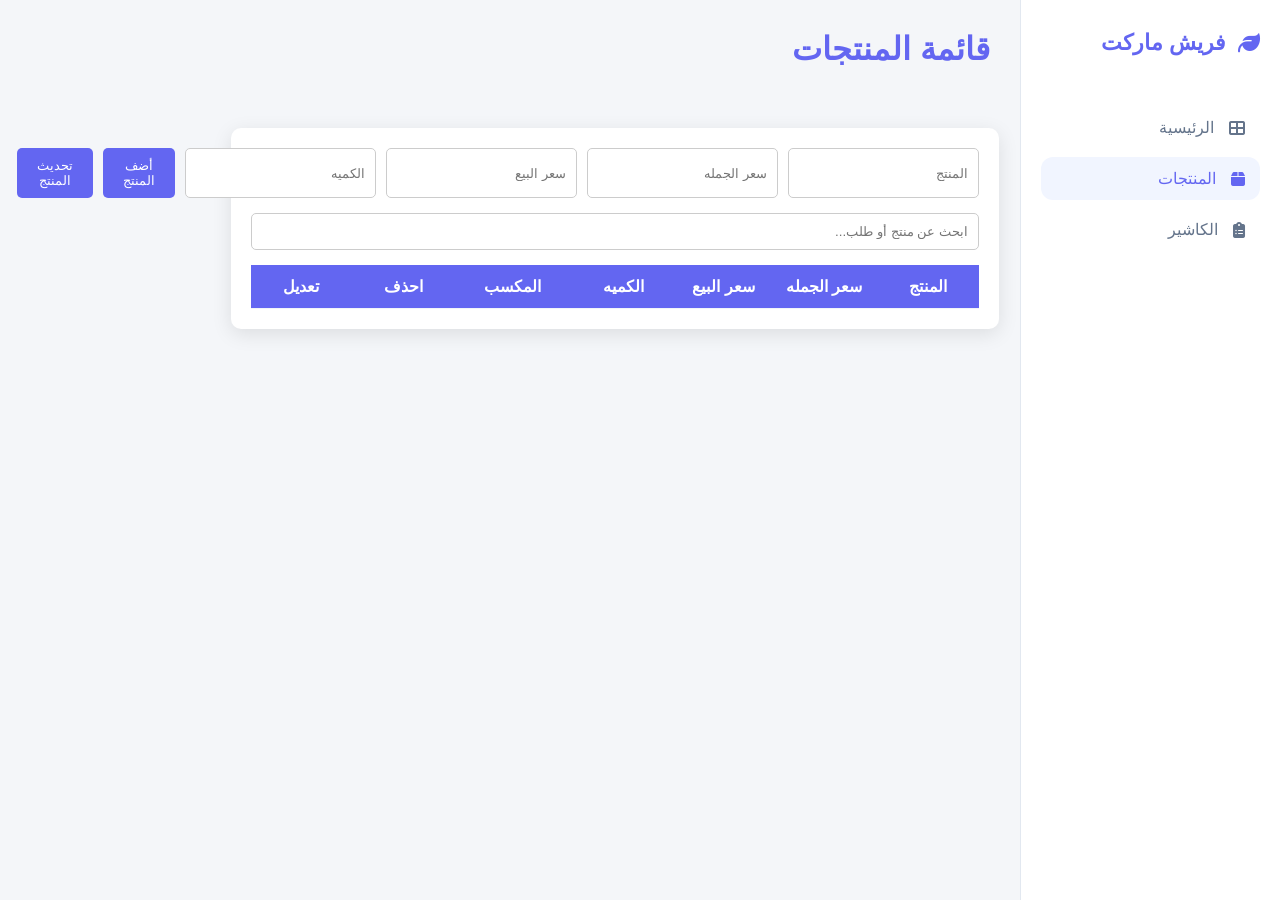
==== pro.html @ d2c5668c "Add files via upload" ====
<!DOCTYPE html>
<html lang="ar" dir="rtl">

<head>
   <meta charset="UTF-8">
   <meta name="viewport" content="width=device-width, initial-scale=1.0">
   <title>إدارة المنتجات - فريش ماركت</title>
   <link rel="stylesheet" href="style.css">
   <link rel="shortcut icon" href="/46271.jpg">
   <link rel="stylesheet" href="pro.css">
   <link rel="stylesheet" href="https://cdnjs.cloudflare.com/ajax/libs/font-awesome/6.4.0/css/all.min.css">
</head>

<body>
   <div class="dashboard-container">
      <aside class="sidebar">
         <div class="logo"><i class="fas fa-leaf"></i> <span>فريش ماركت</span></div>
         <nav>
            <a href="index.html"><i class="fas fa-th-large"></i> الرئيسية</a>
            <a href="pro.html" class="active"><i class="fas fa-box"></i> المنتجات</a>
            <a href="bills.html"><i class="fas fa-clipboard-list"></i> الكاشير</a>
         </nav>
      </aside>

      <main class="main-content">
         <header class="top-header">
            <div class="page-title">
               <h1>قائمة المنتجات</h1>
            </div>
         </header>

         <div class="container">
            <div class="form">
               <input type="text" id="name" placeholder="المنتج">
               <input type="number" id="price" placeholder="سعر الجمله">
               <input type="number" id="old_price" placeholder="سعر البيع">
               <input type="text" id="count" placeholder="الكميه">
               <button onclick="addProduct()" id="submitBtn">أضف المنتج</button>
               <button class="update">تحديث المنتج</button>
            </div>

            <input type="text" id="search" placeholder="ابحث عن منتج أو طلب..." onkeyup="searchProduct()">

            <table>
               <thead>
                  <tr class="tr1">
                     <th>المنتج</th>
                     <th>سعر الجمله</th>
                     <th>سعر البيع</th>
                     <th>الكميه</th>
                     <th>المكسب</th>
                     <th>احذف</th>
                     <th>تعديل</th>
                  </tr>
               </thead>
               <tbody id="tableBody">
               </tbody>
            </table>
         </div>
         </section>
      </main>
   </div>
   <script src="product.js"></script>
</body>


</html>
---- style.css ----
:root {
  --bg-color: #f8f9fe;
  --sidebar-color: #ffffff;
  --primary-color: #6366f1;
  --text-main: #1e293b;
  --text-muted: #64748b;
  --white: #ffffff;
  --shadow: 0 4px 20px rgba(0, 0, 0, 0.03);
}

* {
  margin: 0;
  padding: 0;
  box-sizing: border-box;
  font-family: "Segoe UI", Tahoma, Geneva, Verdana, sans-serif;
}

body {
  background-color: var(--bg-color);
  color: var(--text-main);
}

.dashboard-container {
  display: flex;
  height: 100vh;
}

/* Sidebar */
.sidebar {
  width: 260px;
  background: var(--sidebar-color);
  border-left: 1px solid #e2e8f0;
  display: flex;
  flex-direction: column;
  padding: 30px 20px;
}

.logo {
  display: flex;
  align-items: center;
  gap: 12px;
  font-size: 22px;
  font-weight: bold;
  color: var(--primary-color);
  margin-bottom: 50px;
}

.sidebar nav {
  flex: 1;
}

.sidebar nav a {
  display: flex;
  align-items: center;
  gap: 15px;
  padding: 12px 15px;
  text-decoration: none;
  color: var(--text-muted);
  border-radius: 12px;
  margin-bottom: 8px;
  transition: 0.3s;
}

.sidebar nav a:hover,
.sidebar nav a.active {
  background: #f1f5ff;
  color: var(--primary-color);
}

/* Main Content */
.main-content {
  flex: 1;
  padding: 30px;
  overflow-y: auto;
}

.top-header {
  display: flex;
  justify-content: space-between;
  align-items: center;
  margin-bottom: 40px;
}

.search-bar {
  background: var(--white);
  padding: 10px 20px;
  border-radius: 15px;
  display: flex;
  align-items: center;
  gap: 10px;
  width: 400px;
  box-shadow: var(--shadow);
}

.search-bar input {
  border: none;
  outline: none;
  width: 100%;
}

.header-actions {
  display: flex;
  align-items: center;
  gap: 25px;
}

.profile {
  display: flex;
  align-items: center;
  gap: 12px;
}

.profile img {
  width: 40px;
  border-radius: 50%;
}

/* Stats Cards */
.stats-container {
  display: grid;
  grid-template-columns: repeat(1, 1fr);
  gap: 25px;
  margin-bottom: 40px;
  position: relative;
  top: -22px;
}

.stat-card {
  background: var(--white);
  padding: 25px;
  border-radius: 24px;
  display: flex;
  align-items: center;
  gap: 20px;
  box-shadow: var(--shadow);
}

.stat-icon {
  width: 60px;
  height: 60px;
  border-radius: 18px;
  display: flex;
  align-items: center;
  justify-content: center;
  font-size: 24px;
}

.purple {
  background: #eef2ff;
  color: #6366f1;
}
.green {
  background: #f0fdf4;
  color: #22c55e;
}
.orange {
  background: #fff7ed;
  color: #f59e0b;
}

.stat-info p {
  color: var(--text-muted);
  font-size: 14px;
  margin-bottom: 5px;
}

/* Table */
.recent-orders {
  background: var(--white);
  padding: 30px;
  border-radius: 24px;
  box-shadow: var(--shadow);
}

.section-header {
  display: flex;
  justify-content: space-between;
  align-items: center;
  margin-bottom: 25px;
}

.btnviewall {
  background: #f1f5f9;
  color: #6366f1;
  border: none;
  padding: 8px 16px;
  border-radius: 10px;
  cursor: pointer;
  font-weight: 600;
}

table {
  width: 100%;
  border-collapse: collapse;
}

th {
  text-align: right;
  padding: 15px;
  color: var(--text-muted);
  border-bottom: 1px solid #f1f5f9;
}

td {
  padding: 15px;
  border-bottom: 1px solid #f1f5f9;
}

a {
  text-decoration: none;
}

.table1 {
  position: relative;
  top: 34px;
  right: 222px;
  width: 351%;
}
---- pro.css ----
* {
  margin: 0;
  box-sizing: border-box;
}

body {
  background: #f4f6f9;
}

.container {
  width: 80%;
  margin: 0 auto;
  background: #fff;
  padding: 20px;
  border-radius: 10px;
  box-shadow: 0 5px 20px rgba(0, 0, 0, 0.1);
  position: relative;
  left: 105px;
}

h1 {
  text-align: center;
  margin-bottom: 20px;
  color: #6366f1;
  font-family: "Segoe UI", Tahoma, Geneva, Verdana, sans-serif;
}

.form {
  display: flex;
  gap: 10px;
  margin-bottom: 15px;
}

.form input {
  flex: 1;
  padding: 10px;
  border: 1px solid #ccc;
  border-radius: 5px;
}

.form button {
  padding: 10px 20px;
  background: #6366f1;
  color: white;
  border: none;
  border-radius: 5px;
  cursor: pointer;
}

.form button:hover {
  background: #6366f1;
}

#search {
  width: 100%;
  padding: 10px;
  margin-bottom: 15px;
  border-radius: 5px;
  border: 1px solid #ccc;
}

table {
  width: 100%;
  border-collapse: collapse;
}

th,
td {
  padding: 12px;
  text-align: center;
}

th {
  background: #6366f1;
  color: white;
  width: 217px;
}

tr:nth-child(even) {
  background: #ececec;
}

button.delete {
  background: #910202;
  color: white;
  border: none;
  padding: 9px 11px;
  border-radius: 5px;
  cursor: pointer;
  position: relative;
  left: 5px;
}

input {
  outline: grey;
}

a {
  cursor: pointer;
}
button {
  cursor: pointer;
}

/* selling */

#pro_td {
  position: relative;
  left: -10px;
  top: 17px;
  font-family: "Aref Ruqaa", ser;
  font-size: 26px;
  background-color: #6366f1;
  color: #ffffff;
  padding: 10px;
  border-radius: 10px;
  cursor: pointer;
  width: 99px;
}

td input {
  width: 61px;
  margin-right: 54px;
  border: none;
  background-color: transparent;
  font-size: 16px;
}
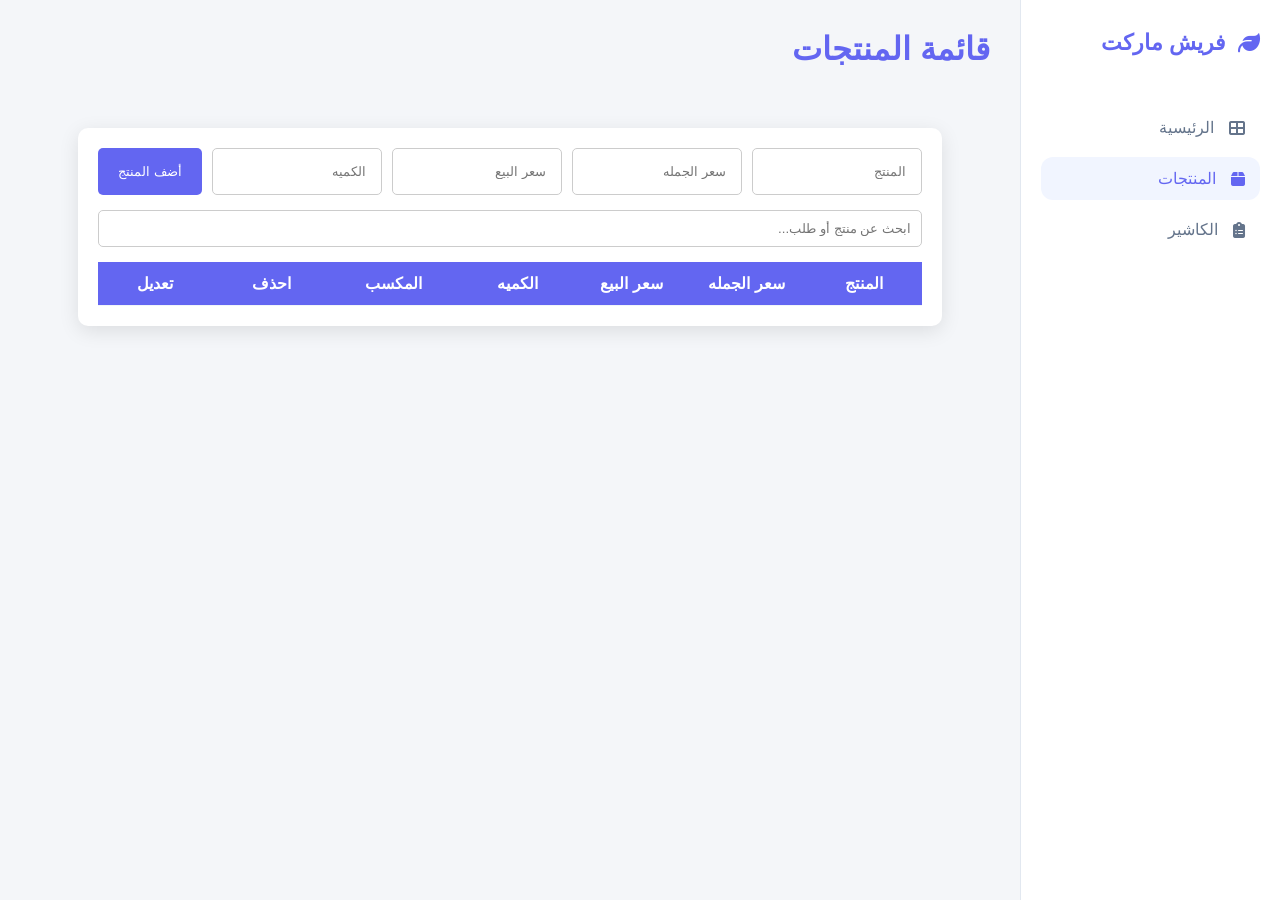
==== commit ae673e64: "Add files via upload" ====
--- a/pro.html
+++ b/pro.html
@@ -36,26 +36,27 @@
                <input type="number" id="old_price" placeholder="سعر البيع">
                <input type="text" id="count" placeholder="الكميه">
                <button onclick="addProduct()" id="submitBtn">أضف المنتج</button>
-               <button class="update">تحديث المنتج</button>
             </div>
 
             <input type="text" id="search" placeholder="ابحث عن منتج أو طلب..." onkeyup="searchProduct()">
+            <div class="table-wrapper">
+               <table>
+                  <thead>
+                     <tr class="tr1">
+                        <th>المنتج</th>
+                        <th>سعر الجمله</th>
+                        <th>سعر البيع</th>
+                        <th>الكميه</th>
+                        <th>المكسب</th>
+                        <th>احذف</th>
+                        <th>تعديل</th>
+                     </tr>
+                  </thead>
+                  <tbody id="tableBody">
+                  </tbody>
+               </table>
 
-            <table>
-               <thead>
-                  <tr class="tr1">
-                     <th>المنتج</th>
-                     <th>سعر الجمله</th>
-                     <th>سعر البيع</th>
-                     <th>الكميه</th>
-                     <th>المكسب</th>
-                     <th>احذف</th>
-                     <th>تعديل</th>
-                  </tr>
-               </thead>
-               <tbody id="tableBody">
-               </tbody>
-            </table>
+            </div>
          </div>
          </section>
       </main>
--- a/style.css
+++ b/style.css
@@ -149,10 +149,12 @@
   background: #eef2ff;
   color: #6366f1;
 }
+
 .green {
   background: #f0fdf4;
   color: #22c55e;
 }
+
 .orange {
   background: #fff7ed;
   color: #f59e0b;
@@ -216,3 +218,56 @@
   right: 222px;
   width: 351%;
 }
+
+
+
+/* التجاوب مع الشاشات الصغيرة (الموبايل) */
+@media (max-width: 768px) {
+  .dashboard-container {
+    flex-direction: column;
+    /* تحويل القائمة الجانبية لتكون فوق المحتوى */
+  }
+
+  .sidebar {
+    width: 100%;
+    height: auto;
+    position: relative;
+    padding: 10px 0;
+  }
+
+  .sidebar nav {
+    display: flex;
+    justify-content: space-around;
+    /* توزيع الأزرار بالعرض */
+  }
+
+  .sidebar nav a {
+    padding: 10px;
+    font-size: 14px;
+  }
+
+  .sidebar .logo {
+    text-align: center;
+    margin-bottom: 10px;
+  }
+
+  .main-content {
+    margin-right: 0;
+    /* إلغاء الهوامش الجانبية */
+    padding: 10px;
+  }
+
+  .stats-container {
+    grid-template-columns: 1fr;
+    /* عرض كارت واحد في الصف */
+  }
+
+  .top-header {
+    flex-direction: column;
+    gap: 10px;
+  }
+
+  .search-bar {
+    width: 100%;
+  }
+}
--- a/pro.css
+++ b/pro.css
@@ -7,15 +7,20 @@
   background: #f4f6f9;
 }
 
+
 .container {
-  width: 80%;
-  margin: 0 auto;
+  width: 90%;
+  /* عرض مرن يناسب الشاشات */
+  max-width: 1200px;
+  /* أقصى عرض لضمان عدم تمددها بشكل مبالغ فيه */
+  margin: 20px auto;
+  /* أهم تعديل: يوسط الصفحة تلقائياً من اليمين واليسار */
   background: #fff;
   padding: 20px;
   border-radius: 10px;
   box-shadow: 0 5px 20px rgba(0, 0, 0, 0.1);
   position: relative;
-  left: 105px;
+  /* تم حذف left: 105px لأنه هو سبب المشكلة */
 }
 
 h1 {
@@ -25,18 +30,38 @@
   font-family: "Segoe UI", Tahoma, Geneva, Verdana, sans-serif;
 }
 
+
 .form {
   display: flex;
+  flex-wrap: wrap;
+  /* يسمح للعناصر بالنزول لسطر جديد إذا ضاقت الشاشة */
   gap: 10px;
   margin-bottom: 15px;
 }
 
 .form input {
   flex: 1;
-  padding: 10px;
+  /* يجعل المدخلات تتوزع بالتساوي */
+  min-width: 150px;
+  /* يمنع صغر حجم الحقل بشكل يفسد الشكل */
+  padding: 15px;
   border: 1px solid #ccc;
   border-radius: 5px;
 }
+
+.table-wrapper {
+  width: 100%;
+  overflow-x: auto;
+  /* يظهر شريط تمرير إذا كان الجدول أعرض من الشاشة */
+}
+
+table {
+  width: 100%;
+  border-collapse: collapse;
+  min-width: 700px;
+  /* يضمن بقاء الجدول بشكل منتظم دون تداخل الكلام */
+}
+
 
 .form button {
   padding: 10px 20px;
@@ -98,6 +123,7 @@
 a {
   cursor: pointer;
 }
+
 button {
   cursor: pointer;
 }
@@ -124,4 +150,4 @@
   border: none;
   background-color: transparent;
   font-size: 16px;
-}
+}
